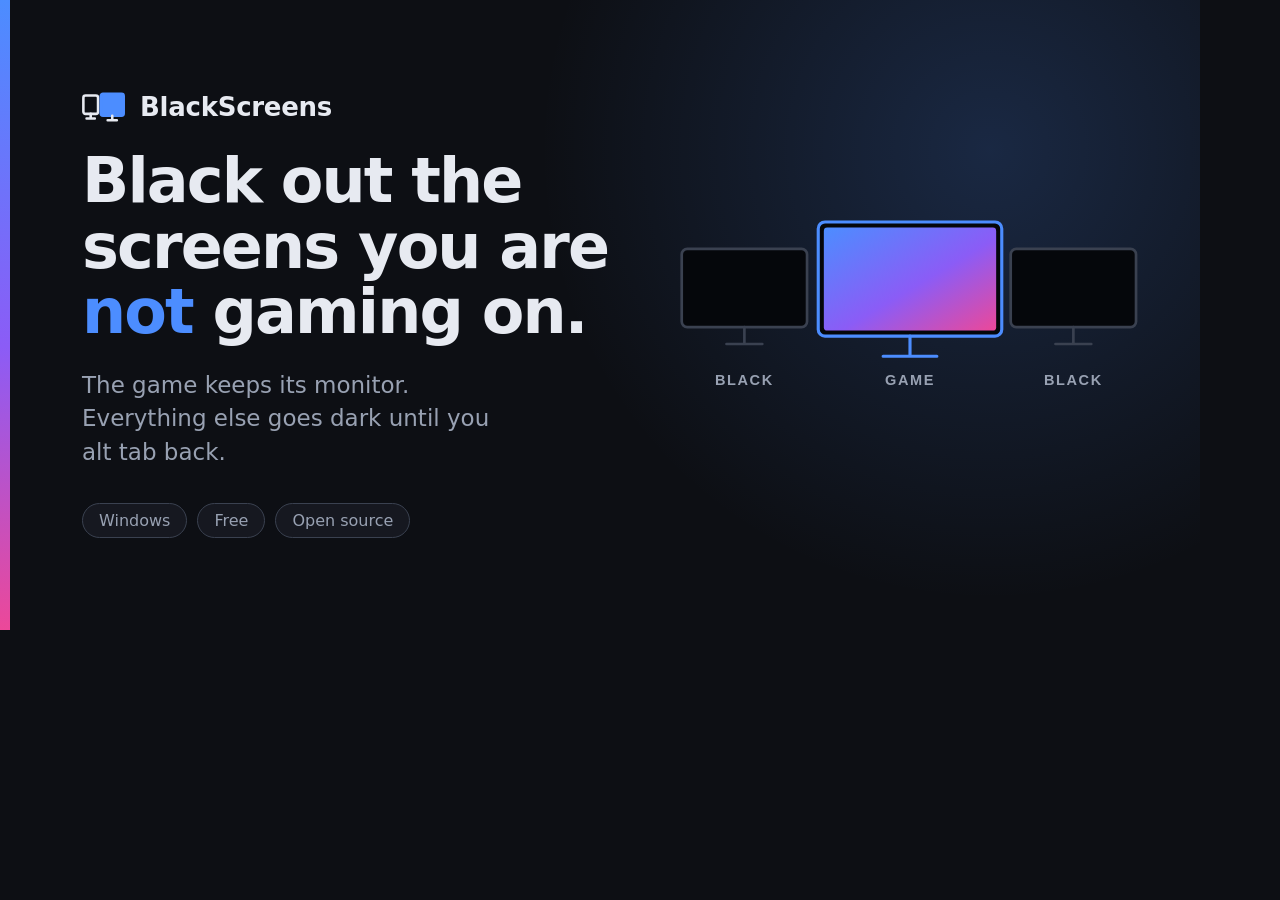
==== scripts/og-image.html @ f23ac26b "Draw a proper link preview card Chat clients and search results were showing a screenshot of the set" ====
<!doctype html>
<!--
  Source for docs/assets/og.png, the link preview card.

  Render it with:
    pwsh scripts/make-og-image.ps1

  which drives headless Chrome at 1200x630, the size Open Graph and Twitter cards expect.
  Everything is vector and uses the same palette as the site, so the card stays legible when a
  chat client shrinks it to a thumbnail.
-->
<html lang="en">
<head>
<meta charset="utf-8">
<style>
  :root {
    --bg: #0d0f14;
    --surface: #1a1d25;
    --line: #3a4150;
    --text: #e7eaf1;
    --muted: #98a1b2;
    --accent: #4c8dff;
  }

  * { box-sizing: border-box; margin: 0; }

  html, body {
    width: 1200px;
    height: 630px;
    overflow: hidden;
  }

  body {
    background: var(--bg);
    color: var(--text);
    font-family: "Segoe UI Variable Display", "Segoe UI", system-ui, sans-serif;
    display: flex;
    align-items: center;
    position: relative;
  }

  /* Accent glow, kept well away from the text so nothing washes out. */
  .glow {
    position: absolute;
    width: 900px;
    height: 900px;
    right: -240px;
    top: -300px;
    background: radial-gradient(closest-side, rgba(76, 141, 255, 0.20), transparent);
  }

  .edge {
    position: absolute;
    left: 0;
    top: 0;
    bottom: 0;
    width: 10px;
    background: linear-gradient(180deg, var(--accent), #8b5cf6 55%, #ec4899);
  }

  .copy {
    position: relative;
    padding: 0 0 0 82px;
    width: 620px;
  }

  .mark {
    display: flex;
    align-items: center;
    gap: 14px;
    margin-bottom: 26px;
  }

  .mark svg { width: 44px; height: 30px; }

  .mark span {
    font-size: 26px;
    font-weight: 600;
    letter-spacing: -0.01em;
  }

  h1 {
    font-size: 62px;
    line-height: 1.06;
    letter-spacing: -0.03em;
    font-weight: 700;
    margin-bottom: 24px;
  }

  h1 em {
    font-style: normal;
    color: var(--accent);
  }

  p {
    font-size: 23px;
    line-height: 1.45;
    color: var(--muted);
    max-width: 30ch;
  }

  .tags {
    display: flex;
    gap: 10px;
    margin-top: 34px;
  }

  .tag {
    border: 1px solid var(--line);
    border-radius: 999px;
    padding: 7px 16px;
    font-size: 16px;
    color: var(--muted);
    background: rgba(26, 29, 37, 0.7);
  }

  .art {
    position: relative;
    flex: 1;
    height: 100%;
    display: flex;
    align-items: center;
    justify-content: center;
  }

  .art svg { width: 470px; }
</style>
</head>
<body>

<div class="edge"></div>
<div class="glow"></div>

<div class="copy">
  <div class="mark">
    <svg viewBox="0 0 24 16" fill="none" stroke="#e7eaf1" stroke-width="1.4"
         stroke-linecap="round" stroke-linejoin="round">
      <rect x="0.75" y="1.75" width="8" height="10" rx="1.2"/>
      <rect x="10.25" y="0.75" width="12.5" height="12" rx="1.2" fill="#4c8dff" stroke="#4c8dff"/>
      <path d="M4.75 11.75v2.5M2.5 14.25h4.5M16.5 12.75v2.5M14 15.25h5"/>
    </svg>
    <span>BlackScreens</span>
  </div>

  <h1>Black out the screens you are <em>not</em> gaming on.</h1>

  <p>The game keeps its monitor. Everything else goes dark until you alt tab back.</p>

  <div class="tags">
    <div class="tag">Windows</div>
    <div class="tag">Free</div>
    <div class="tag">Open source</div>
  </div>
</div>

<div class="art">
  <svg viewBox="0 0 420 250" fill="none">
    <defs>
      <linearGradient id="game" x1="0" y1="0" x2="1" y2="1">
        <stop offset="0%" stop-color="#4c8dff"/>
        <stop offset="55%" stop-color="#8b5cf6"/>
        <stop offset="100%" stop-color="#ec4899"/>
      </linearGradient>
    </defs>

    <g stroke="#3a4150" stroke-width="2.4" stroke-linecap="round">
      <rect x="6" y="66" width="112" height="70" rx="5" fill="#05070b"/>
      <path d="M62 136v15M46 151h32"/>

      <rect x="300" y="66" width="112" height="70" rx="5" fill="#05070b"/>
      <path d="M356 136v15M340 151h32"/>
    </g>

    <g stroke="#4c8dff" stroke-width="2.8" stroke-linecap="round">
      <rect x="128" y="42" width="164" height="102" rx="6" fill="#05070b"/>
      <rect x="133" y="47" width="154" height="92" rx="3" fill="url(#game)" stroke="none"/>
      <path d="M210 144v18M186 162h48"/>
    </g>

    <g fill="#98a1b2" font-family="Segoe UI, sans-serif" font-size="13"
       font-weight="600" letter-spacing="1.4" text-anchor="middle">
      <text x="62" y="188">BLACK</text>
      <text x="210" y="188">GAME</text>
      <text x="356" y="188">BLACK</text>
    </g>
  </svg>
</div>

</body>
</html>
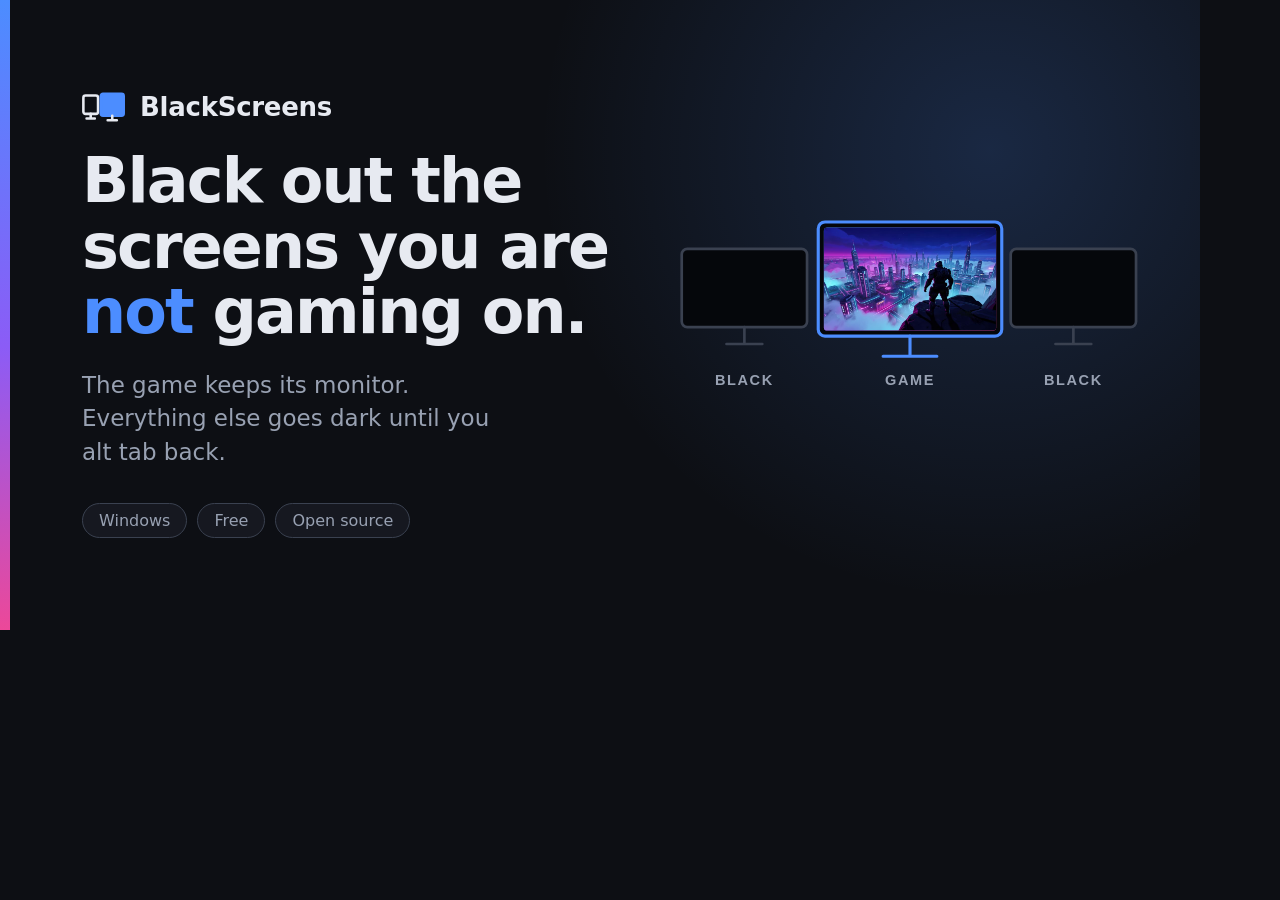
==== commit e7717276: "Put real game art on the centre monitor The middle screen was a flat gradient standing in for "a gam" ====
--- a/scripts/og-image.html
+++ b/scripts/og-image.html
@@ -161,6 +161,9 @@
         <stop offset="55%" stop-color="#8b5cf6"/>
         <stop offset="100%" stop-color="#ec4899"/>
       </linearGradient>
+      <clipPath id="screen">
+        <rect x="133" y="47" width="154" height="92" rx="3"/>
+      </clipPath>
     </defs>
 
     <g stroke="#3a4150" stroke-width="2.4" stroke-linecap="round">
@@ -174,6 +177,8 @@
     <g stroke="#4c8dff" stroke-width="2.8" stroke-linecap="round">
       <rect x="128" y="42" width="164" height="102" rx="6" fill="#05070b"/>
       <rect x="133" y="47" width="154" height="92" rx="3" fill="url(#game)" stroke="none"/>
+      <image href="../docs/assets/game.jpg" x="133" y="47" width="154" height="92"
+             preserveAspectRatio="xMidYMid slice" clip-path="url(#screen)"/>
       <path d="M210 144v18M186 162h48"/>
     </g>
 
